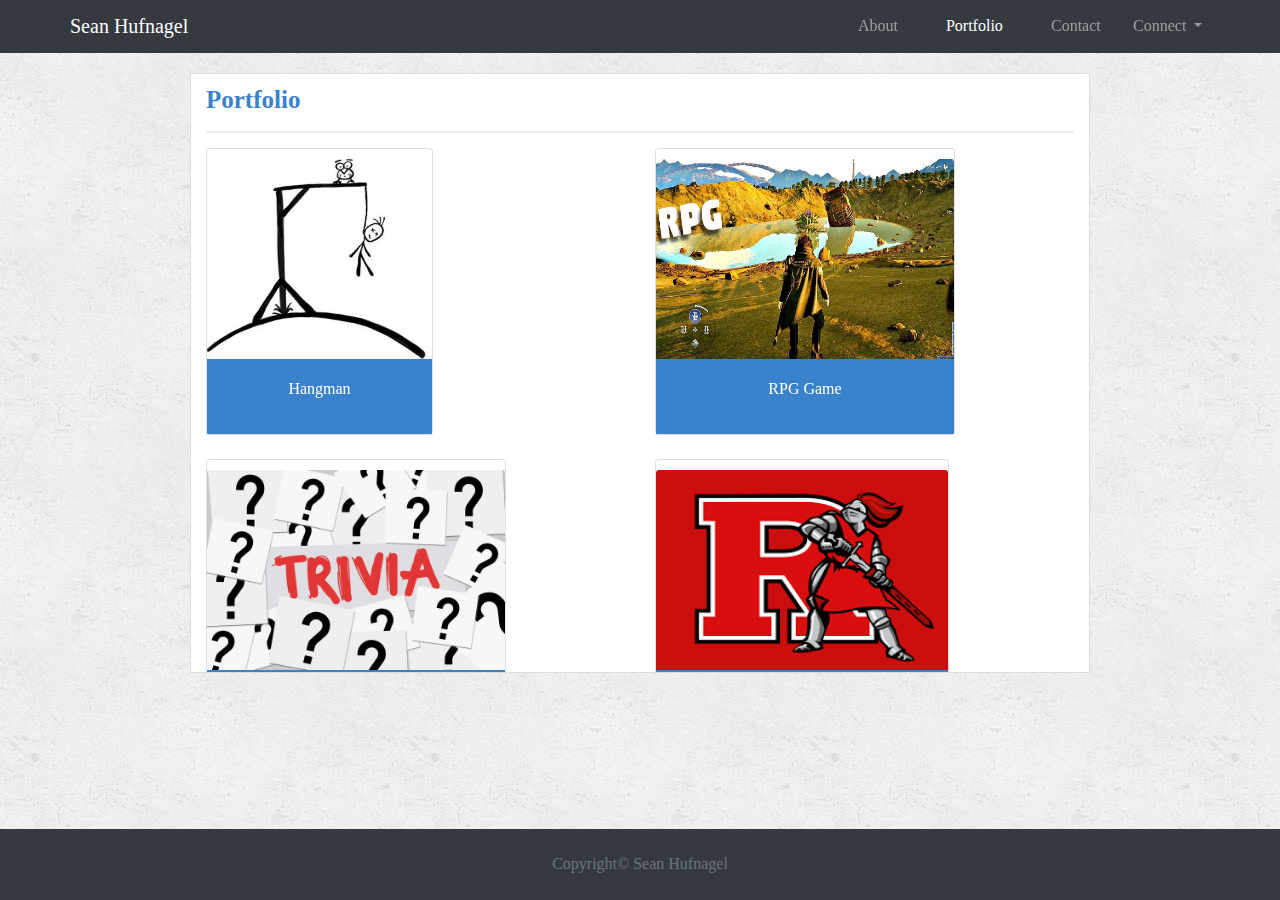
==== portfolio.html @ a7f495b2 "final hw" ====
<!DOCTYPE html>
<html lang="en">

<head>
    <meta charset="UTF-8">
    <meta name="viewport" content="width=device-width, initial-scale=1.0">
    <meta http-equiv="X-UA-Compatible" content="ie=edge">
    <link rel="stylesheet" href="https://stackpath.bootstrapcdn.com/bootstrap/4.3.1/css/bootstrap.min.css"
        integrity="sha384-ggOyR0iXCbMQv3Xipma34MD+dH/1fQ784/j6cY/iJTQUOhcWr7x9JvoRxT2MZw1T" crossorigin="anonymous">
        <link rel="stylesheet" href="assets/css/hover.css">
    <link rel="stylesheet" type="text/css" href="assets/css/reset.css">
    <link rel="stylesheet" type="text/css" href="mystyle.css">
    <title>Portfolio</title>
</head>

<body>
    <div id="wrapper clearfix">
        <nav class="navbar navbar-expand-lg navbar-dark bg-dark">
            <div class="container p-0">
                <a class="navbar-brand" href="#">Sean Hufnagel</a>
                <button class="navbar-toggler" type="button" data-toggle="collapse" data-target="#navbarNavAltMarkup"
                    aria-controls="navbarNavAltMarkup" aria-expanded="false" aria-label="Toggle navigation">
                    <span class="navbar-toggler-icon"></span>
                </button>
                <div class="collapse navbar-collapse" id="navbarNavAltMarkup">
                    <div class="navbar-nav ml-auto">
                        <a class="nav-item nav-link hvr-grow mx-3" href="index.html">About<span
                                class="sr-only">(current)</span></a>
                        <a class="nav-item nav-link active mx-3" href="portfolio.html">Portfolio</a>
                        <a class="nav-item nav-link hvr-grow mx-3" href="contact.html">Contact</a>
                        <li class="nav-item dropdown">
                            <a class="nav-link dropdown-toggle hvr-grow" href="#" id="navbarDropdown" role="button"
                                data-toggle="dropdown" aria-haspopup="true" aria-expanded="false">
                                Connect
                            </a>
                            <div class="dropdown-menu" aria-labelledby="navbarDropdown">
                                <div class="container float-right">
                                    <div class="dropdown">
                                        <div id="container hvr-shrink">
                                            <a href=https://github.com/swhufnagel> <img
                                                src="assets/images/iconfinder_github_square_black_107109.png"
                                                class="social" alt="Github"> </a>
                                            <p>
                                                <a href="https://github.com/swhufnagel" class="link">Github</a>
                                            </p>
                                            <a href=https://www.linkedin.com/in/sean-hufnagel-38a888125> <img
                                                src="assets/images/iconfinder_linkedin_square_color_107091.png"
                                                class="social hvr-shrink" alt="LinkedIn"> </a>
                                                <p>
                                                        <a href=https://www.linkedin.com/in/sean-hufnagel-38a888125 
                                                        class="link hvr-shrink"> LinkedIn </a>
                                                    </p>
                                            <a href="https://stackoverflow.com/users/10869933/sean-hufnagel"><img
                                                    src="assets/images/iconfinder_318_Stack_Overflow_logo_4375093.png"
                                                    class="social hvr-shrink" alt="Stack Overflow"></a>
                                                    <p>
                                                            <a href=https://stackoverflow.com/users/10869933/sean-hufnagel 
                                                            class="link hvr-shrink"> Stack Overflow </a>
                                                        </p>
                                        </div>
                                    </div>
                                </div>
                            </div>
                        </li>
                    </div>
                </div>
            </div>
        </nav>
        <!-- <div class="container">


            <div class="row">
                <div class="col-md-9">

                    <div class="row main-section mt-4">

                        <main role="main">
                            <div class="container">
                                <h1>Portfolio</h1>
                                <div class="row">
                                    <div class="col-md-4">
                                        <div class="card mb-2 work">
                                            <div class="card-body">
                                                <img src=assets/images/hangman.jpeg class="hangman" alt="Hangman">
                                                <h3>Hangman</h3>
                                            </div>
                                        </div>
                                    </div>
                                    <div class="col-md-4">
                                        <div class="card mb-2 work">
                                            <div class="card-body">
                                                <img src=assets/images/rpg.jpg class="rpg" alt="RPG Game">
                                                <h3>RPG Game</h3>
                                            </div>
                                        </div>
                                    </div>


                                    <div class="col-md-4">
                                        <div class="card mb-2 work">
                                            <div class="card-body">
                                                <img src=assets/images/trivia.jpg class="trivia" alt="Trivia">
                                                <h3>Trivia Game</h3>
                                            </div>
                                        </div>
                                    </div>
                                </div>
                                <div class="row">
                                    <div class="col-md-6">
                                        <div class="card mb-2 work">
                                            <div class="card-body">
                                                <img src=assets/images/Rutgers.png class="RIW"
                                                    alt="Rutger's Info Widget">
                                                <h3>Rutger's Info Widget</h3>
                                            </div>
                                        </div>
                                    </div>
                                    <div class="col-md-6">
                                        <div class="card mb-2 work">
                                            <div class="card-body">
                                                <img src=assets/images/RPS.png class="RPS" alt="Rock Paper Scissors">
                                                <h3>Rock Paper Scisscors</h3>
                                            </div>
                                        </div>
                                    </div>
                                </div>
                            </div>
                    </div>
                    </main>
                </div>
                <div class="col-md-3">
                        <div class="sidebar">
                                <div id="connect">
                                    <h1>Connect With Me</h1>
                                    <a href=https://github.com/swhufnagel> <img
                                        src="assets/images/iconfinder_github_square_black_107109.png" class="social"
                                        alt="Github"> </a>
                                    <a href=https://www.linkedin.com/in/sean-hufnagel-38a888125> <img
                                        src="assets/images/iconfinder_linkedin_square_color_107091.png" class="social"
                                        alt="LinkedIn"> </a>
                                    <a href="https://stackoverflow.com/users/10869933/sean-hufnagel"><img
                                            src="assets/images/iconfinder_318_Stack_Overflow_logo_4375093.png"
                                            class="social" alt="Stack Overflow"></a>
                                </div>
                            </div>
                </div>
            </div>
        </div>
    </div>
    </div>
    </main>
    </div>
    </div>
    </div> -->
        <div class="container">
            <div class="container main-section scroll">

                <!-- Page Heading -->
                <div class="row">
                    <div class="col-md-12 margin-top">
                        <h1>Portfolio</h1>
                    </div>
                </div>
                <div class="row">
                    <div class="col-lg-6 mb-4">
                        <div class="card h-87 center cardstyle hvr-shrink">
                            <a href="#"><img class="card-img-top portpic center" src="assets/images/hangman.jpeg"
                                    alt=""></a>
                            <div class="work">
                                <h3 class="card-title">
                                    <a href="#">Hangman</a>
                                </h3>
                            </div>
                        </div>
                    </div>
                    <div class="col-lg-6 mb-4">
                        <div class="card h-70 center cardstyle hvr-shrink">
                            <a href="#"><img class="card-img-top portpic center" src="assets/images/rpg.jpg" alt=""></a>
                            <div class="work">
                                <h3 class="card-title">
                                    <a href="#">RPG Game</a>
                                </h3>
                            </div>
                        </div>
                    </div>
                    <div class="col-lg-6 mb-4">
                        <div class="card h-87 cardstyle hvr-shrink">
                            <a href="#"><img class="card-img-top portpic" src="assets/images/trivia.jpg" alt=""></a>
                            <div class="work">
                                <h3 class="card-title">
                                    <a href="#">Trivia Game</a>
                                </h3>
                            </div>
                        </div>
                    </div>
                    <div class="col-lg-6 mb-4">
                        <div class="card h-87 cardstyle hvr-shrink">
                            <a href="#"><img class="card-img-top portpic" src="assets/images/Rutgers.png" alt=""></a>
                            <div class="work">
                                <h3 class="card-title">
                                    <a href="#">Rutgers Info Widget</a>
                                </h3>
                            </div>
                        </div>
                    </div>
                    <div class="col-lg-6 mb-4">
                        <div class="card h-87 cardstyle hvr-shrink">
                            <a href="#"><img class="card-img-top portpic" src="assets/images/RPS.png" alt=""></a>
                            <div class="work">
                                <h3>
                                    <a href="#">Rock, Paper, Scissors</a>
                                </h3>
                            </div>
                        </div>
                    </div>
                </div>
                <!-- /.row -->
            </div>
        </div>
        <!-- /.container -->
    </div>
    </div>
    <footer class="footer">
        <div class="container">
            <div class="row">
                <div class="col-md-12">
                    <span class="text-muted">Copyright© Sean Hufnagel</span>
                </div>
            </div>
        </div>
    </footer>
    <script src="https://code.jquery.com/jquery-3.3.1.slim.min.js"
        integrity="sha384-q8i/X+965DzO0rT7abK41JStQIAqVgRVzpbzo5smXKp4YfRvH+8abtTE1Pi6jizo"
        crossorigin="anonymous"></script>
    <script src="https://cdnjs.cloudflare.com/ajax/libs/popper.js/1.14.7/umd/popper.min.js"
        integrity="sha384-UO2eT0CpHqdSJQ6hJty5KVphtPhzWj9WO1clHTMGa3JDZwrnQq4sF86dIHNDz0W1"
        crossorigin="anonymous"></script>
    <script src="https://stackpath.bootstrapcdn.com/bootstrap/4.3.1/js/bootstrap.min.js"
        integrity="sha384-JjSmVgyd0p3pXB1rRibZUAYoIIy6OrQ6VrjIEaFf/nJGzIxFDsf4x0xIM+B07jRM"
        crossorigin="anonymous"></script>

</body>

</html>
---- mystyle.css ----
*{
    box-sizing: border-box;
}
#wrapper{
    min-height: 100vh;
    overflow: hidden;
    display: block;
    position: relative;
    padding-bottom: 2em;
}
body{
    background: url('assets/images/concrete_seamless.png');
    line-height: 1.3em;
}
p{
    margin-bottom:0.5em;
}
.margin-top{
    margin-top:15px;
}
.margin-bottom{
    margin-bottom:40px;
}
footer{
    background-color: #343a40;
    padding: 25px;
    position: fixed;
    bottom:0px;
    width:100%;
    text-align:center;
}
h1{
    color:#3a83cc;
    font-size: 25px;
    font-family: 'Georgia', 'Times New Roman', Times, serif;
    font-weight: 700;
    border-bottom: 2px solid #eee;
    padding-bottom: 20px;
    margin-bottom: 15px;
    line-height: 22px;
}

.myimg{
        width: 195px;
        height: 194px;
        margin-right: 25px;
        border-radius: 50%;
        object-fit: cover;
}
.main-container{
background: #fff;
    padding: 30px;
    width: 100%;
    max-width: 650px;
    border: 1px solid #ddd;
    margin: 20px auto 40px auto;
    max-height:600px;
    height:100%;
}
.title{
    margin-left:20px;
}
.side-container{
    background: #fff;
        width: 100%;
        max-width: 650px;
        border: 1px solid #ddd;
        margin: 10px auto 10px auto;
    }
.sidebar{
        background: #fff;
        padding: 30px;
        width: 100%;
        max-width: 280px;
        margin-top: 80px;
        margin-left:-10px;
        float:right;
        border: 1px solid #ddd;
}
.social{
        width:62px;
        height: 62px;
        margin-top: 8px;
        margin-right: 5px;
        margin-bottom:5px;
}
.work{
    height:75px;
    width:100%;
    overflow: auto;
    position: relative;
    float: left;
}
.portpic{
    width: 100%;
    height: 200px;
    margin-top: 10px;
    float:left;
    margin-right: 25px;
    overflow: none;
}
.work h3{
    border-bottom: 0;
    background: #3a83cc;
    color: #fff;
    text-align: center;
    position: absolute;
    bottom: 0px;
    padding: 15px;
    width: 100%;
    height:75px;
    line-height: 30px;
    margin-bottom: 0;
    font-weight: 300;
}
.main-section{
    background: #fff;
    margin: 20px auto 40px auto;
    width: 100%;
    width: 900px;
    border:1px solid #ddd;
    height:100%;
}
.center{
    align-content: center;
}
.cardstyle{
    max-width: 300px;
    float:left;
}
a{
    color:white;
}
.dropdown{

    width: 100%;
    float:right;
    
}
.clearfix::after {
    content: "";
    clear: both;
    display: table;
  }
  .link{
      color:#3a83cc;
      margin-left:5px;
  }
  .scroll{
      overflow:scroll;
      height: 100%;
      max-height:600px;
  }
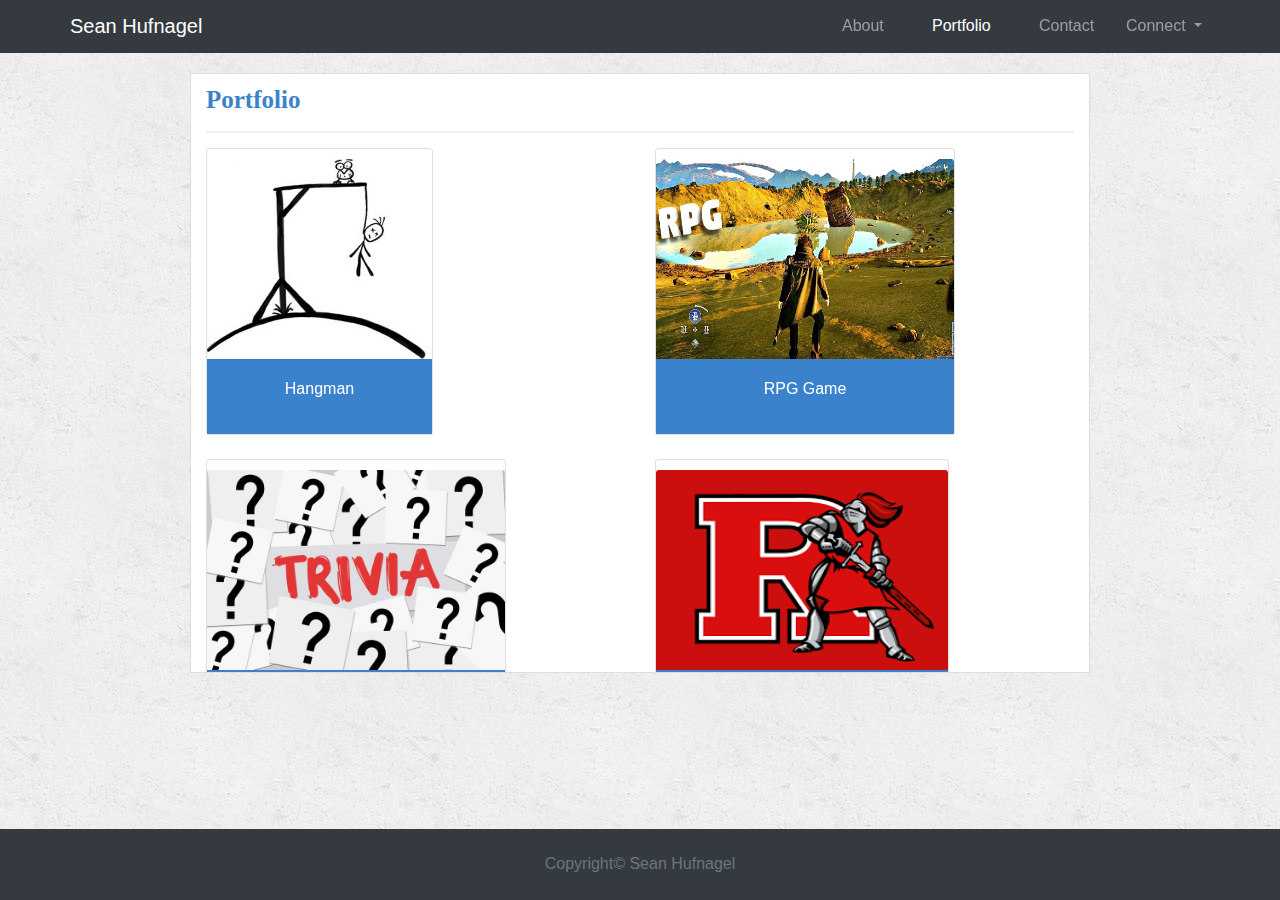
==== commit 39ab5aa8: "updated" ====
--- a/portfolio.html
+++ b/portfolio.html
@@ -66,92 +66,7 @@
                 </div>
             </div>
         </nav>
-        <!-- <div class="container">
 
-
-            <div class="row">
-                <div class="col-md-9">
-
-                    <div class="row main-section mt-4">
-
-                        <main role="main">
-                            <div class="container">
-                                <h1>Portfolio</h1>
-                                <div class="row">
-                                    <div class="col-md-4">
-                                        <div class="card mb-2 work">
-                                            <div class="card-body">
-                                                <img src=assets/images/hangman.jpeg class="hangman" alt="Hangman">
-                                                <h3>Hangman</h3>
-                                            </div>
-                                        </div>
-                                    </div>
-                                    <div class="col-md-4">
-                                        <div class="card mb-2 work">
-                                            <div class="card-body">
-                                                <img src=assets/images/rpg.jpg class="rpg" alt="RPG Game">
-                                                <h3>RPG Game</h3>
-                                            </div>
-                                        </div>
-                                    </div>
-
-
-                                    <div class="col-md-4">
-                                        <div class="card mb-2 work">
-                                            <div class="card-body">
-                                                <img src=assets/images/trivia.jpg class="trivia" alt="Trivia">
-                                                <h3>Trivia Game</h3>
-                                            </div>
-                                        </div>
-                                    </div>
-                                </div>
-                                <div class="row">
-                                    <div class="col-md-6">
-                                        <div class="card mb-2 work">
-                                            <div class="card-body">
-                                                <img src=assets/images/Rutgers.png class="RIW"
-                                                    alt="Rutger's Info Widget">
-                                                <h3>Rutger's Info Widget</h3>
-                                            </div>
-                                        </div>
-                                    </div>
-                                    <div class="col-md-6">
-                                        <div class="card mb-2 work">
-                                            <div class="card-body">
-                                                <img src=assets/images/RPS.png class="RPS" alt="Rock Paper Scissors">
-                                                <h3>Rock Paper Scisscors</h3>
-                                            </div>
-                                        </div>
-                                    </div>
-                                </div>
-                            </div>
-                    </div>
-                    </main>
-                </div>
-                <div class="col-md-3">
-                        <div class="sidebar">
-                                <div id="connect">
-                                    <h1>Connect With Me</h1>
-                                    <a href=https://github.com/swhufnagel> <img
-                                        src="assets/images/iconfinder_github_square_black_107109.png" class="social"
-                                        alt="Github"> </a>
-                                    <a href=https://www.linkedin.com/in/sean-hufnagel-38a888125> <img
-                                        src="assets/images/iconfinder_linkedin_square_color_107091.png" class="social"
-                                        alt="LinkedIn"> </a>
-                                    <a href="https://stackoverflow.com/users/10869933/sean-hufnagel"><img
-                                            src="assets/images/iconfinder_318_Stack_Overflow_logo_4375093.png"
-                                            class="social" alt="Stack Overflow"></a>
-                                </div>
-                            </div>
-                </div>
-            </div>
-        </div>
-    </div>
-    </div>
-    </main>
-    </div>
-    </div>
-    </div> -->
         <div class="container">
             <div class="container main-section scroll">
 
@@ -164,7 +79,7 @@
                 <div class="row">
                     <div class="col-lg-6 mb-4">
                         <div class="card h-87 center cardstyle hvr-shrink">
-                            <a href="#"><img class="card-img-top portpic center" src="assets/images/hangman.jpeg"
+                            <a href="https://swhufnagel.github.io/Word-Guess/"><img class="card-img-top portpic center" src="assets/images/hangman.jpeg"
                                     alt=""></a>
                             <div class="work">
                                 <h3 class="card-title">
@@ -175,7 +90,7 @@
                     </div>
                     <div class="col-lg-6 mb-4">
                         <div class="card h-70 center cardstyle hvr-shrink">
-                            <a href="#"><img class="card-img-top portpic center" src="assets/images/rpg.jpg" alt=""></a>
+                            <a href="https://swhufnagel.github.io/RPG-Game/"><img class="card-img-top portpic center" src="assets/images/rpg.jpg" alt=""></a>
                             <div class="work">
                                 <h3 class="card-title">
                                     <a href="#">RPG Game</a>
@@ -185,7 +100,7 @@
                     </div>
                     <div class="col-lg-6 mb-4">
                         <div class="card h-87 cardstyle hvr-shrink">
-                            <a href="#"><img class="card-img-top portpic" src="assets/images/trivia.jpg" alt=""></a>
+                            <a href="https://swhufnagel.github.io/TriviaGame/"><img class="card-img-top portpic" src="assets/images/trivia.jpg" alt=""></a>
                             <div class="work">
                                 <h3 class="card-title">
                                     <a href="#">Trivia Game</a>
@@ -209,6 +124,16 @@
                             <div class="work">
                                 <h3>
                                     <a href="#">Rock, Paper, Scissors</a>
+                                </h3>
+                            </div>
+                        </div>
+                    </div>
+                    <div class="col-lg-6 mb-4">
+                        <div class="card h-87 cardstyle hvr-shrink">
+                            <a href="https://swhufnagel.github.io/GifTastic/"><img class="card-img-top portpic" src="assets/images/searching.gif" alt=""></a>
+                            <div class="work">
+                                <h3>
+                                    <a href="#">Gif Search</a>
                                 </h3>
                             </div>
                         </div>
--- a/mystyle.css
+++ b/mystyle.css
@@ -11,6 +11,8 @@
 body{
     background: url('assets/images/concrete_seamless.png');
     line-height: 1.3em;
+    font-family: 'Arial', 'Helvetica-Neue', Helvetica, sans-serif;
+    color:#777;
 }
 p{
     margin-bottom:0.5em;
